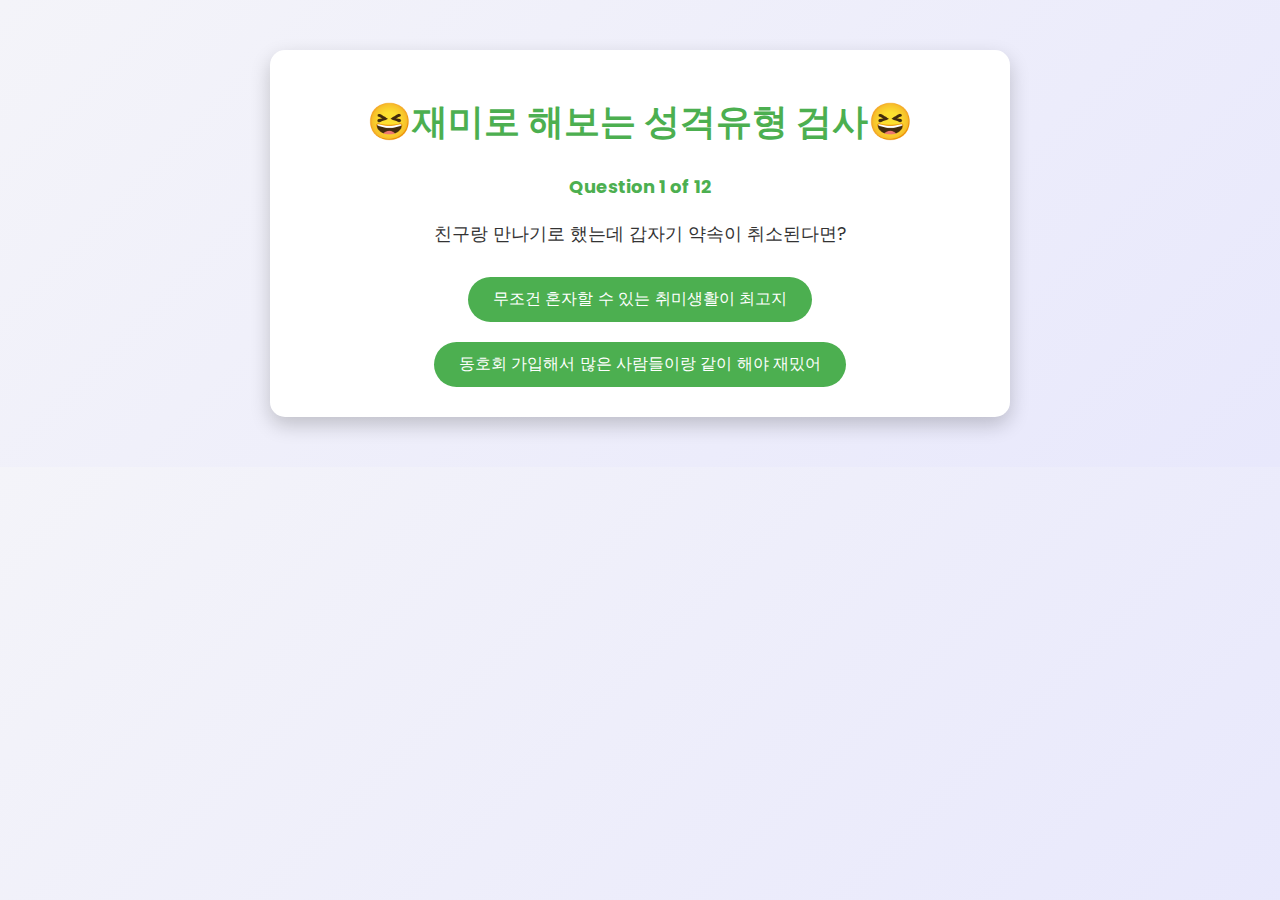
==== index.html @ 0e644217 "Add files via upload" ====
<!DOCTYPE html>
<html lang="en">
<head>
    <meta charset="UTF-8">
    <meta name="viewport" content="width=device-width, initial-scale=1.0">
    <title> 성격 유형 검사 ? </title>
    <link rel="stylesheet" href="quiz_app.css">
    <link href="https://fonts.googleapis.com/css2?family=Poppins:wght@300;400;600&display=swap" rel="stylesheet">
    <link href="https://fonts.googleapis.com/css2?family=Sacramento&display=swap" rel="stylesheet"> <!-- 예쁜 폰트 추가 -->
</head>
<body>
    <div class="container">
        <div id="quiz-section">
            <h1>😆재미로 해보는 성격유형 검사😆</h1>
            <p id="progress" style="color: #4CAF50; font-weight: bold;">Question 1 of 12</p>
            <p id="question">Question will appear here.</p>
            <div id="options"></div>
        </div>
        <div id="proposal-section" style="display: none;">
            <h2 id="marriage-question">💍Will You Marry Me?💍</h2> <!-- 웨딩 이모지 추가 및 스타일 변경 -->
            <button id="yes-button">Yes</button>
            <button id="no-button">No</button>
        </div>
        <div id="final-message" style="display: none;">
            <h2>💍 Marry Me 💍</h2>
            <p id="letter">
                사랑하는 문성혁 씨에게<br><br>

                우리가 처음 했던 것들을 다 기억 못해도 상관 없어.<br>
                우리가 6년을 만나며 ‘함께’한 ‘처음’은 너무너무 많을 테니까.<br>
                오빠 덕분에 지난 6년 간 참 많은 경험을 했고 많은 걸 배웠어.<br>
                말하자면 계속 뿌리를 내리고 줄기를 키우며 지내 온 나의 삶이,<br>
                오빠를 만난 순간 풍성한 꽃을 피운 느낌이었어.<br>
                이런 새로운 차원의 세상을 경험시켜 주어서 너무 고마워.<br><br>

                이제 우리 결혼하자.<br><br>

                사랑해 ♥️
            </p>
        </div>
        <div id="countdown"></div> <!-- Countdown display -->
    </div>

    <script>
        const questions = [
            { question: "친구랑 만나기로 했는데 갑자기 약속이 취소된다면?", options: ["무조건 혼자할 수 있는 취미생활이 최고지", "동호회 가입해서 많은 사람들이랑 같이 해야 재밌어"], answer: "" },
            { question: "슬픔을 나누면?", options: ["반이 된다. 슬픔은 공유해야지!", "둘이 된다. 왜냐면 슬픈 사람이 두 명이 되기 때문이지"], answer: "" },
            { question: "요리할 때 나의 스타일은?", options: ["레시피랑 계량대로 잘 따라 만드는 것이 가장 중요", "음식은 손맛!~ 감으로 하는겨~"], answer: "" },
            { question: "비행기 타기 전에 무슨 생각이 들까?", options: ["비행기가 추락하면 어떡하지.. 비상구 자리로 정할까", "기내식 뭐나오려나. 영화는 뭐 볼까"], answer: "" },
            { question: "문성혁과 조유빈이 처음 사귄 날짜는?", options: ["2019.01.23", "2020.03.21", "2020.01.23", "2019.03.21"], answer: "2019.01.23" },
            { question: "문성혁과 조유빈이 처음 만난 동아리는?", options: ["SG Wannabe", "SGBS", "SGCC", "SGSS"], answer: "SGCC" },
            { question: "문성혁과 조유빈이 처음 함께 수강한 수업은?", options: ["정치학개론", "기초심리학", "건축학개론", "데이터베이스입문"], answer: "데이터베이스입문" },
            { question: "문성혁과 조유빈이 처음 함께 간 식당은?", options: ["가츠벤또", "고이짱돈까스", "거북이의주방", "발리비스트로"], answer: "가츠벤또" },
            { question: "문성혁과 조유빈이 처음 함께 간 카페는?", options: ["알라딘커피", "술탄커피", "앳이즈", "어반눅스"], answer: "술탄커피" },
            { question: "문성혁과 조유빈이 처음 놀러 간 여행지는?", options: ["강릉", "부산", "오사카", "타이완"], answer: "강릉" },
            { question: "문성혁과 조유빈이 처음 함께 본 공연은?", options: ["마술쇼", "재즈바", "뮤지컬", "발레"], answer: "재즈바" },
            { question: "문성혁과 조유빈이 처음 함께 했던 프로젝트는?", options: ["0123proj", "0620proj", "0321proj", "0823proj"], answer: "0123proj" }
        ];

        let currentQuestionIndex = 0;
        const quizSection = document.getElementById("quiz-section");
        const proposalSection = document.getElementById("proposal-section");
        const finalMessage = document.getElementById("final-message");
        const questionElement = document.getElementById("question");
        const optionsElement = document.getElementById("options");
        const progressElement = document.getElementById("progress");
        const countdownElement = document.getElementById("countdown");
        const marriageQuestion = document.getElementById("marriage-question");
        const yesButton = document.getElementById("yes-button");
        const noButton = document.getElementById("no-button");

        function updateProgress() {
            progressElement.textContent = `Question ${currentQuestionIndex + 1} of ${questions.length}`;
        }

        function loadQuestion() {
            if (currentQuestionIndex < questions.length) {
                const currentQuestion = questions[currentQuestionIndex];
                questionElement.textContent = currentQuestion.question;
                optionsElement.innerHTML = "";
                currentQuestion.options.forEach(option => {
                    const button = document.createElement("button");
                    button.textContent = option;
                    button.onclick = () => handleAnswer(option);
                    optionsElement.appendChild(button);
                });
                updateProgress();
            } else {
                // Start the countdown before showing the proposal section
                quizSection.style.display = "none";
                startCountdown();
            }
        }

        function handleAnswer(selectedOption) {
            const currentQuestion = questions[currentQuestionIndex];
            if (currentQuestion.answer && selectedOption !== currentQuestion.answer) {
                alert("Wrong answer! Try again.");
            } else {
                currentQuestionIndex++;
                loadQuestion();
            }
        }

        function startCountdown() {
            let countdownValue = 5;
            proposalSection.style.display = "none"; // Hide proposal section during countdown

            countdownElement.textContent = `마음의 준비 ${countdownValue}...`;

            const countdownInterval = setInterval(() => {
                countdownValue--;
                countdownElement.textContent = `마음의 준비 ${countdownValue}...`;

                if (countdownValue <= 0) {
                    clearInterval(countdownInterval);
                    proposalSection.style.display = "block"; // Show proposal section after countdown
                    countdownElement.textContent = ""; // Clear countdown text
                }
            }, 1000);
        }

        yesButton.onclick = () => {
            proposalSection.style.display = "none";
            finalMessage.style.display = "block";
        };

        noButton.onclick = () => {
            alert("그런 선택지는 없는데..!");
        };

        loadQuestion();
    </script>
</body>
</html>
---- quiz_app.css ----
body {
    font-family: 'Poppins', sans-serif;
    text-align: center;
    margin: 0;
    padding: 0;
    background: linear-gradient(135deg, #f4f4f9, #e8e8fc);
    color: #333;
}

.container {
    max-width: 700px;
    margin: 50px auto;
    padding: 20px;
    background: white;
    border-radius: 15px;
    box-shadow: 0 8px 20px rgba(0, 0, 0, 0.2);
}

h1 {
    color: #4CAF50;
    font-size: 36px;
}

p {
    font-size: 18px;
    line-height: 1.6;
}

button {
    padding: 12px 25px;
    margin: 10px 5px;
    font-size: 16px;
    border: none;
    border-radius: 25px;
    cursor: pointer;
    background-color: #4CAF50;
    color: white;
    transition: background-color 0.3s, transform 0.2s;
}

button:hover {
    background-color: #45a049;
    transform: scale(1.05);
}

#final-message {
    display: none;
    font-size: 24px;
    color: #4CAF50;
    margin-top: 20px;
}
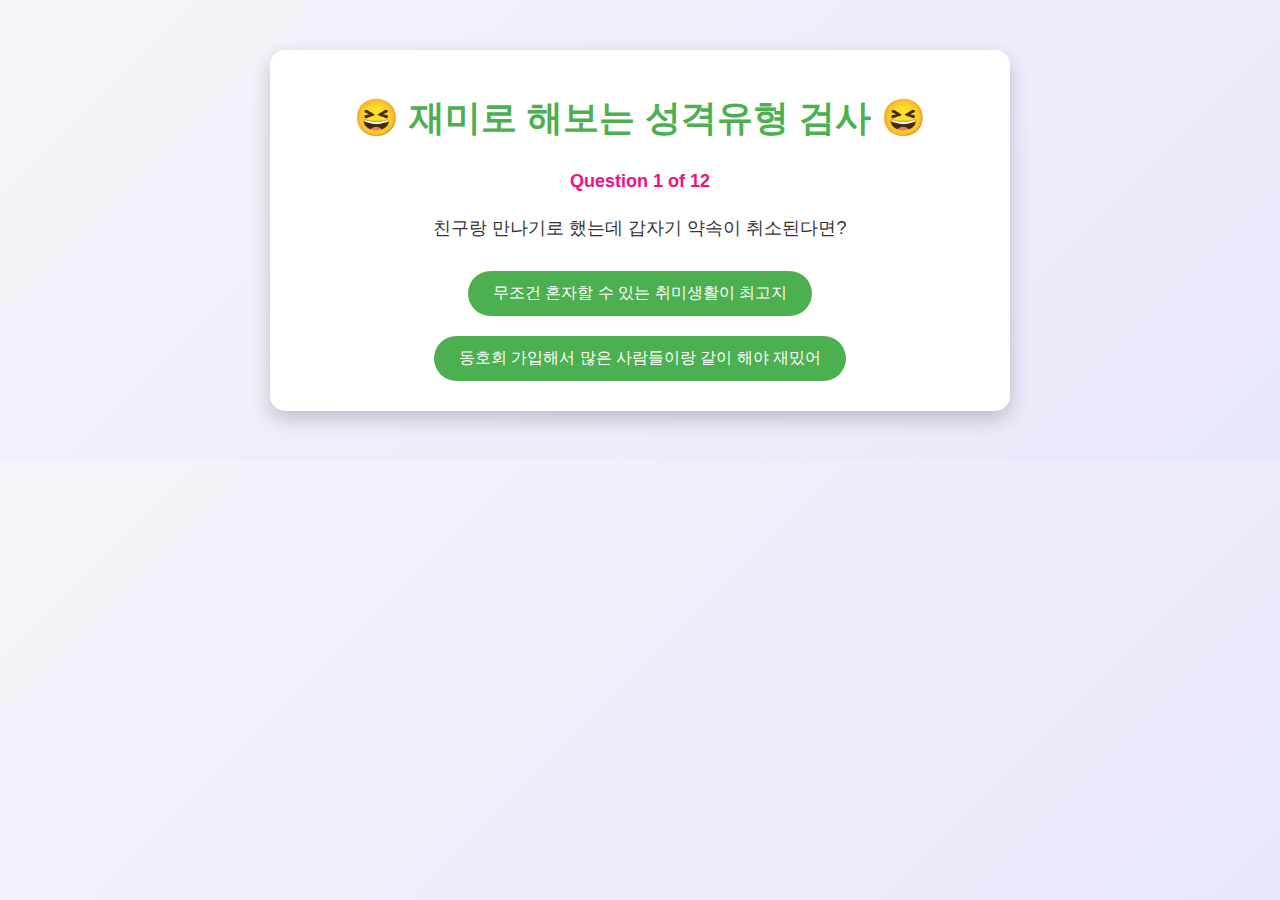
==== commit 2da799f9: "Update index.html" ====
--- a/index.html
+++ b/index.html
@@ -3,21 +3,26 @@
 <head>
     <meta charset="UTF-8">
     <meta name="viewport" content="width=device-width, initial-scale=1.0">
-    <title> 성격 유형 검사 ? </title>
+    <title>성격 유형 검사</title>
+    <!-- 구글 폰트 추가 -->
+    <link href="https://fonts.googleapis.com/css2?family=Roboto:wght@300;400;500&family=Montserrat:wght@300;400;600&display=swap" rel="stylesheet">
+    <link href="https://fonts.googleapis.com/css2?family=Sacramento&display=swap" rel="stylesheet">
     <link rel="stylesheet" href="quiz_app.css">
-    <link href="https://fonts.googleapis.com/css2?family=Poppins:wght@300;400;600&display=swap" rel="stylesheet">
-    <link href="https://fonts.googleapis.com/css2?family=Sacramento&display=swap" rel="stylesheet"> <!-- 예쁜 폰트 추가 -->
 </head>
 <body>
     <div class="container">
         <div id="quiz-section">
-            <h1>😆재미로 해보는 성격유형 검사😆</h1>
-            <p id="progress" style="color: #4CAF50; font-weight: bold;">Question 1 of 12</p>
+            <h1>😆 재미로 해보는 성격유형 검사 😆</h1>
+            <p id="progress" style="color: #f10f88; font-weight: bold;">Question 1 of 12</p>
+            <div id="progress-bar-container">
+                <div id="progress-bar"></div>
+            </div>
             <p id="question">Question will appear here.</p>
             <div id="options"></div>
         </div>
         <div id="proposal-section" style="display: none;">
-            <h2 id="marriage-question">💍Will You Marry Me?💍</h2> <!-- 웨딩 이모지 추가 및 스타일 변경 -->
+            <h2 id="marriage-question">💍 Will You Marry Me? 💍</h2>
+            <img src="https://files.oaiusercontent.com/file-BJmnrWcH9dqKKgDUUJLnnu?se=2025-01-19T11%3A11%3A42Z&sp=r&sv=2024-08-04&sr=b&rscc=max-age%3D604800%2C%20immutable%2C%20private&rscd=attachment%3B%20filename%3D29940b40-e017-4c48-99c0-407c9d99a6fc.webp&sig=3JA3vnD3adlc50IDAF5EGtGzA041DTUom%2BSaIHhfK68%3D" alt="Will You Marry Me?" style="width: 100%; max-width: 600px; display: block; margin: 0 auto;">
             <button id="yes-button">Yes</button>
             <button id="no-button">No</button>
         </div>
@@ -65,12 +70,21 @@
         const optionsElement = document.getElementById("options");
         const progressElement = document.getElementById("progress");
         const countdownElement = document.getElementById("countdown");
-        const marriageQuestion = document.getElementById("marriage-question");
-        const yesButton = document.getElementById("yes-button");
-        const noButton = document.getElementById("no-button");
+        const progressBar = document.getElementById("progress-bar");
 
         function updateProgress() {
+            const progressPercentage = ((currentQuestionIndex + 1) / questions.length) * 100;
             progressElement.textContent = `Question ${currentQuestionIndex + 1} of ${questions.length}`;
+            progressBar.style.width = `${progressPercentage}%`;
+
+            // Change color as progress increases
+            if (progressPercentage <= 33) {
+                progressBar.style.backgroundColor = "#f17fbc"; // Pink for 0-33%
+            } else if (progressPercentage <= 66) {
+                progressBar.style.backgroundColor = "#f1a23b"; // Orange for 34-66%
+            } else {
+                progressBar.style.backgroundColor = "#4caf50"; // Green for 67-100%
+            }
         }
 
         function loadQuestion() {
@@ -120,15 +134,6 @@
             }, 1000);
         }
 
-        yesButton.onclick = () => {
-            proposalSection.style.display = "none";
-            finalMessage.style.display = "block";
-        };
-
-        noButton.onclick = () => {
-            alert("그런 선택지는 없는데..!");
-        };
-
         loadQuestion();
     </script>
 </body>
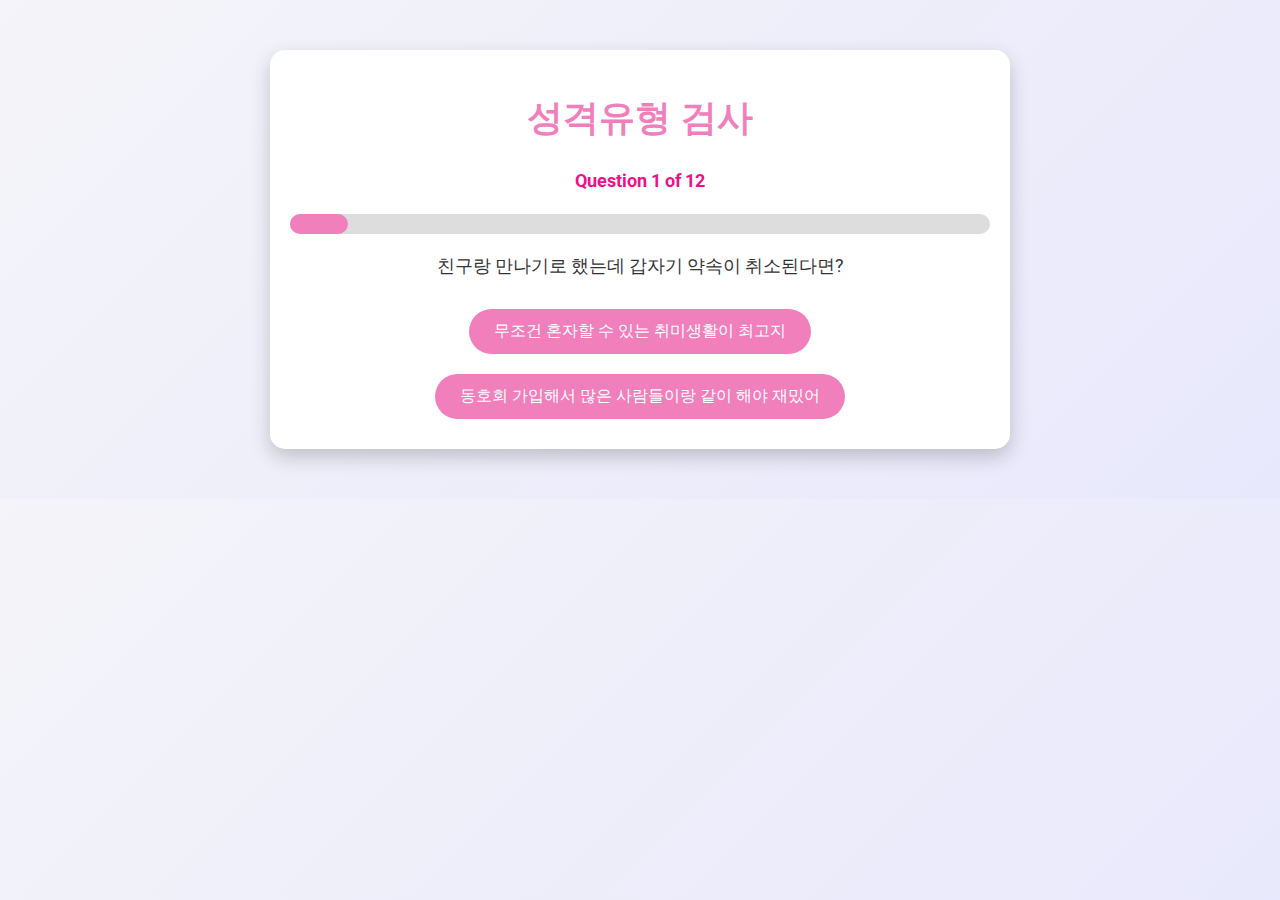
==== commit e0fecaeb: "Update index.html" ====
--- a/index.html
+++ b/index.html
@@ -12,7 +12,7 @@
 <body>
     <div class="container">
         <div id="quiz-section">
-            <h1>😆 재미로 해보는 성격유형 검사 😆</h1>
+            <h1>성격유형 검사</h1>
             <p id="progress" style="color: #f10f88; font-weight: bold;">Question 1 of 12</p>
             <div id="progress-bar-container">
                 <div id="progress-bar"></div>
@@ -21,8 +21,8 @@
             <div id="options"></div>
         </div>
         <div id="proposal-section" style="display: none;">
-            <h2 id="marriage-question">💍 Will You Marry Me? 💍</h2>
-            <img src="https://files.oaiusercontent.com/file-BJmnrWcH9dqKKgDUUJLnnu?se=2025-01-19T11%3A11%3A42Z&sp=r&sv=2024-08-04&sr=b&rscc=max-age%3D604800%2C%20immutable%2C%20private&rscd=attachment%3B%20filename%3D29940b40-e017-4c48-99c0-407c9d99a6fc.webp&sig=3JA3vnD3adlc50IDAF5EGtGzA041DTUom%2BSaIHhfK68%3D" alt="Will You Marry Me?" style="width: 100%; max-width: 600px; display: block; margin: 0 auto;">
+            <h2 id="marriage-question">💍</h2>
+            <img src="./images/marryme.png" alt="Will You Marry Me?" style="width: 100%; max-width: 600px; display: block; margin: 0 auto;">
             <button id="yes-button">Yes</button>
             <button id="no-button">No</button>
         </div>
@@ -134,6 +134,27 @@
             }, 1000);
         }
 
+        // 결혼 제안 버튼 클릭 시 final-message 표시
+        const yesButton = document.getElementById("yes-button");
+        const noButton = document.getElementById("no-button");
+
+        // 'Yes' 버튼 클릭 시
+        yesButton.onclick = () => {
+            showFinalMessage();
+        };
+
+        // 'No' 버튼 클릭 시
+        noButton.onclick = () => {
+            showFinalMessage();
+        };
+
+        function showFinalMessage() {
+            // 결혼 제안 섹션 숨기고
+            proposalSection.style.display = "none";
+            // 최종 메시지 표시
+            finalMessage.style.display = "block";
+        }
+
         loadQuestion();
     </script>
 </body>
--- a/quiz_app.css
+++ b/quiz_app.css
@@ -1,5 +1,5 @@
 body {
-    font-family: 'Poppins', sans-serif;
+    font-family: 'Roboto', sans-serif; /* 기본 폰트 */
     text-align: center;
     margin: 0;
     padding: 0;
@@ -17,13 +17,15 @@
 }
 
 h1 {
-    color: #4CAF50;
+    color: #f17fbc;
     font-size: 36px;
+    font-family: 'Montserrat' !important; /* 제목에 'Montserrat' 폰트 */
 }
 
 p {
     font-size: 18px;
     line-height: 1.6;
+    font-family: 'Roboto';
 }
 
 button {
@@ -33,19 +35,37 @@
     border: none;
     border-radius: 25px;
     cursor: pointer;
-    background-color: #4CAF50;
+    background-color: #f17fbc;
     color: white;
     transition: background-color 0.3s, transform 0.2s;
+    font-family: 'Roboto';
 }
 
 button:hover {
-    background-color: #45a049;
+    background-color: #f17fbc;
     transform: scale(1.05);
+}
+
+#progress-bar-container {
+    width: 100%;
+    height: 20px;
+    background-color: #ddd;
+    border-radius: 10px;
+    margin: 10px 0;
+}
+
+#progress-bar {
+    height: 100%;
+    width: 0;
+    background-color: #f17fbc;
+    border-radius: 10px;
+    transition: width 0.3s ease-in-out;
 }
 
 #final-message {
     display: none;
     font-size: 24px;
-    color: #4CAF50;
+    color: #f17fbc;
     margin-top: 20px;
+    font-family: 'Montserrat'; /* 메시지에는 'Montserrat' 폰트 */
 }
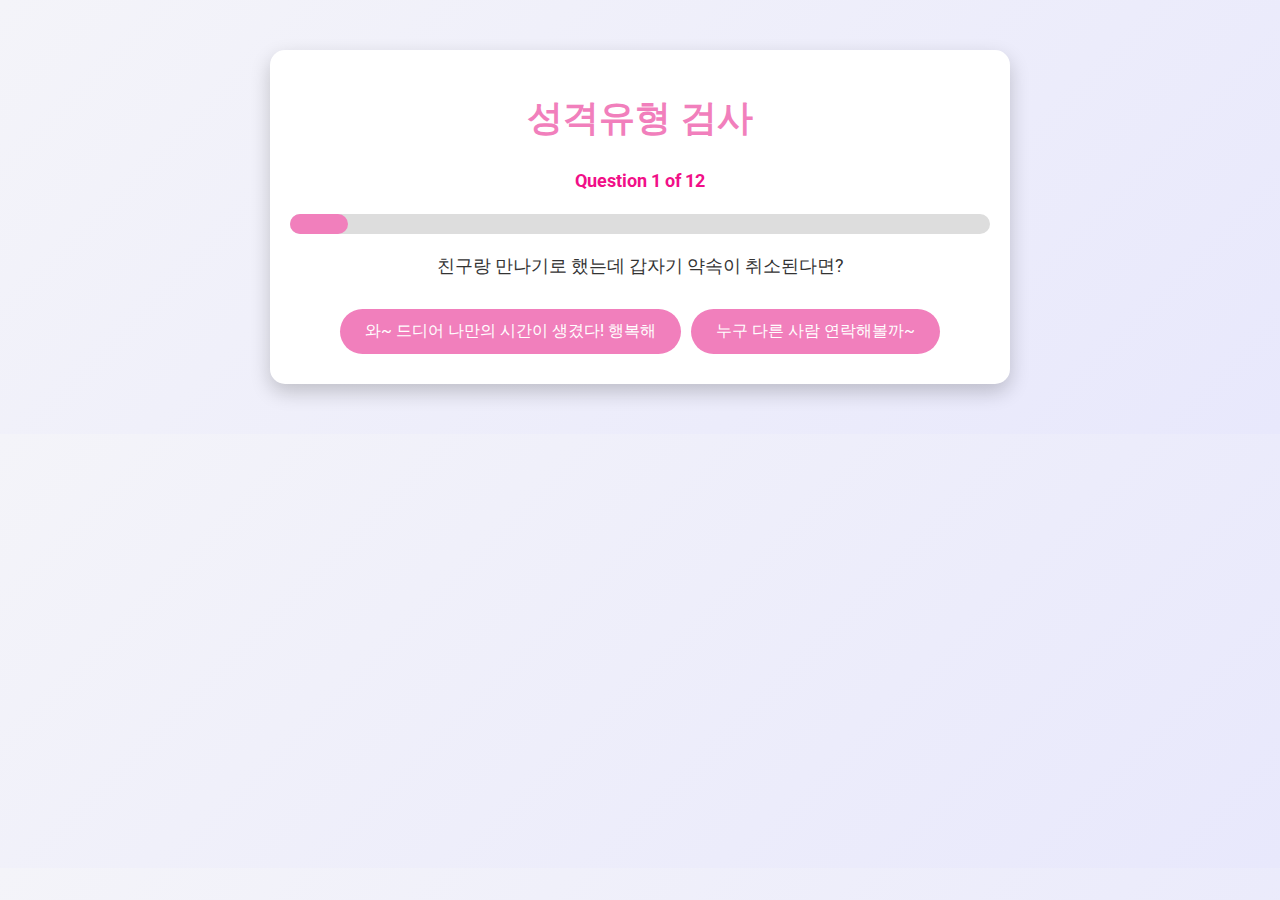
==== commit f7fe2c4c: "Update index.html" ====
--- a/index.html
+++ b/index.html
@@ -24,11 +24,14 @@
             <h2 id="marriage-question">💍</h2>
             <img src="./images/marryme.png" alt="Will You Marry Me?" style="width: 100%; max-width: 600px; display: block; margin: 0 auto;">
             <button id="yes-button">Yes</button>
-            <button id="no-button">No</button>
+            <button id="yes-button2">Absolutely Yes!</button>
+            <button id="yes-button3">Hell Yes!!</button>
+            <button id="yes-button4">You know it!!!</button>
         </div>
         <div id="final-message" style="display: none;">
             <h2>💍 Marry Me 💍</h2>
             <p id="letter">
+                <img src="./images/1.jpeg" alt="1pic" style="width: 80%; max-width: 500px; display: block; margin: 0 auto;">
                 사랑하는 문성혁 씨에게<br><br>
 
                 우리가 처음 했던 것들을 다 기억 못해도 상관 없어.<br>
@@ -48,7 +51,7 @@
 
     <script>
         const questions = [
-            { question: "친구랑 만나기로 했는데 갑자기 약속이 취소된다면?", options: ["무조건 혼자할 수 있는 취미생활이 최고지", "동호회 가입해서 많은 사람들이랑 같이 해야 재밌어"], answer: "" },
+            { question: "친구랑 만나기로 했는데 갑자기 약속이 취소된다면?", options: ["와~ 드디어 나만의 시간이 생겼다! 행복해", "누구 다른 사람 연락해볼까~"], answer: "" },
             { question: "슬픔을 나누면?", options: ["반이 된다. 슬픔은 공유해야지!", "둘이 된다. 왜냐면 슬픈 사람이 두 명이 되기 때문이지"], answer: "" },
             { question: "요리할 때 나의 스타일은?", options: ["레시피랑 계량대로 잘 따라 만드는 것이 가장 중요", "음식은 손맛!~ 감으로 하는겨~"], answer: "" },
             { question: "비행기 타기 전에 무슨 생각이 들까?", options: ["비행기가 추락하면 어떡하지.. 비상구 자리로 정할까", "기내식 뭐나오려나. 영화는 뭐 볼까"], answer: "" },
@@ -117,14 +120,22 @@
         }
 
         function startCountdown() {
-            let countdownValue = 5;
+            let countdownValue = 9;
             proposalSection.style.display = "none"; // Hide proposal section during countdown
 
             countdownElement.textContent = `마음의 준비 ${countdownValue}...`;
 
             const countdownInterval = setInterval(() => {
                 countdownValue--;
-                countdownElement.textContent = `마음의 준비 ${countdownValue}...`;
+                if (countdownValue >= 7 & countdownValue <= 9) {
+                    countdownElement.textContent = `마음의 준비 ${countdownValue}...`;
+                }
+                if (countdownValue >= 4 & countdownValue <= 6) {
+                    countdownElement.textContent = `    단단히 ${countdownValue}...`;
+                }
+                if (countdownValue >= 1 & countdownValue <= 3) {
+                    countdownElement.textContent = `      해~ ${countdownValue}...`;
+                }
 
                 if (countdownValue <= 0) {
                     clearInterval(countdownInterval);
@@ -136,17 +147,32 @@
 
         // 결혼 제안 버튼 클릭 시 final-message 표시
         const yesButton = document.getElementById("yes-button");
-        const noButton = document.getElementById("no-button");
+        const yesButton2 = document.getElementById("yes-button2");
+        const yesButton3 = document.getElementById("yes-button3");
+        const yesButton4 = document.getElementById("yes-button4");
+        //const noButton = document.getElementById("no-button");
 
         // 'Yes' 버튼 클릭 시
         yesButton.onclick = () => {
             showFinalMessage();
         };
 
-        // 'No' 버튼 클릭 시
-        noButton.onclick = () => {
+        yesButton2.onclick = () => {
             showFinalMessage();
         };
+
+        yesButton3.onclick = () => {
+            showFinalMessage();
+        };
+
+        yesButton4.onclick = () => {
+            showFinalMessage();
+        };
+
+        // 'No' 버튼 클릭 시
+        //noButton.onclick = () => {
+        //    showFinalMessage();
+        //};
 
         function showFinalMessage() {
             // 결혼 제안 섹션 숨기고
